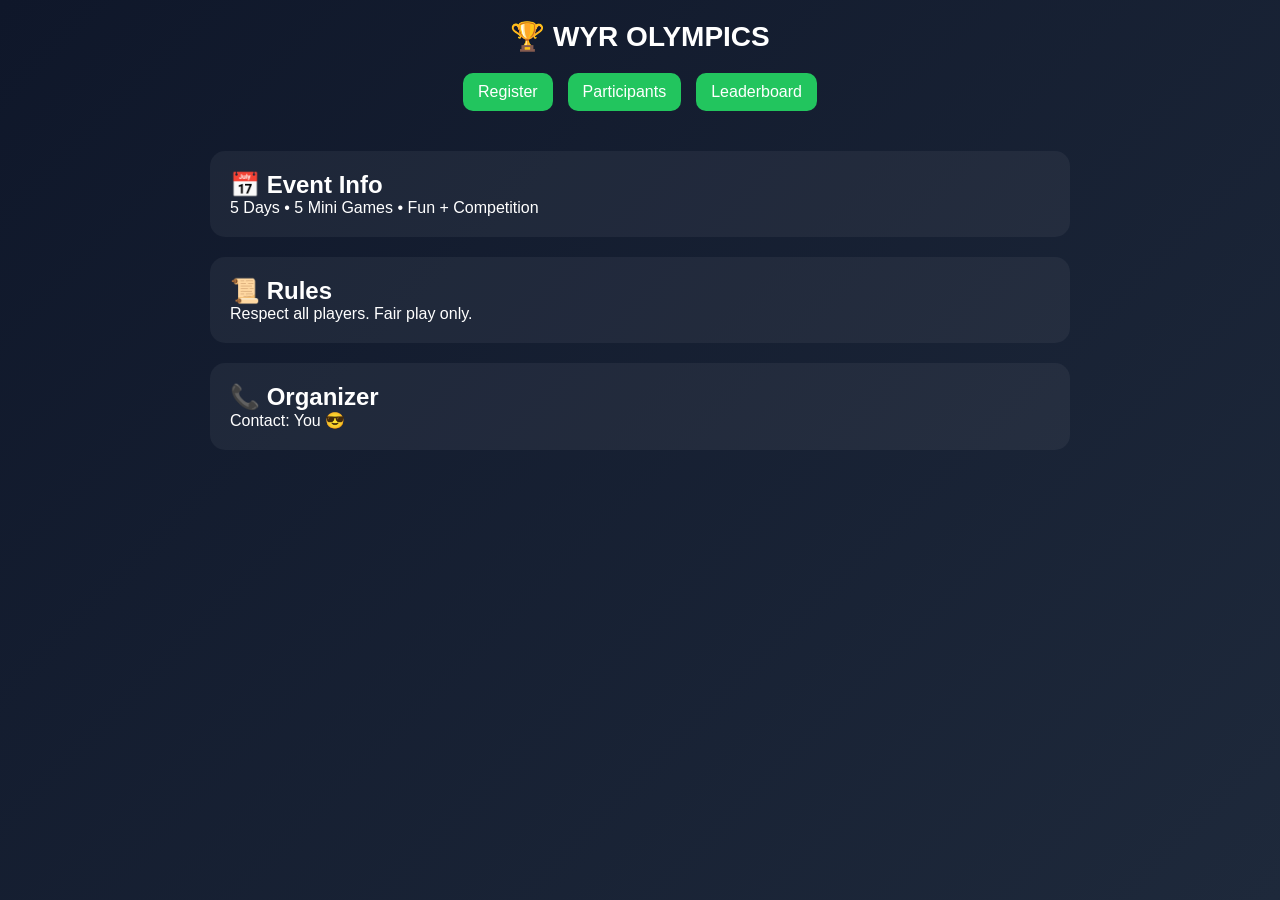
==== index.html @ bc105d22 "Add files via upload" ====
<!DOCTYPE html>
<html>
<head>
  <title>WYR Olympics</title>
  <link rel="stylesheet" href="style.css">
</head>
<body>

<header>🏆 WYR OLYMPICS</header>

<nav>
  <a href="register.html">Register</a>
  <a href="participants.html">Participants</a>
  <a href="leaderboard.html">Leaderboard</a>
</nav>

<div class="container">

  <div class="card">
    <h2>📅 Event Info</h2>
    <p>5 Days • 5 Mini Games • Fun + Competition</p>
  </div>

  <div class="card">
    <h2>📜 Rules</h2>
    <p>Respect all players. Fair play only.</p>
  </div>

  <div class="card">
    <h2>📞 Organizer</h2>
    <p>Contact: You 😎</p>
  </div>

</div>

</body>
</html>
---- style.css ----
* {
  margin: 0;
  padding: 0;
  box-sizing: border-box;
  font-family: 'Segoe UI', sans-serif;
}

body {
  background: linear-gradient(135deg, #0f172a, #1e293b);
  color: white;
  min-height: 100vh;
}

header {
  padding: 20px;
  text-align: center;
  font-size: 28px;
  font-weight: bold;
}

nav {
  display: flex;
  justify-content: center;
  gap: 15px;
  margin-bottom: 20px;
  flex-wrap: wrap;
}

nav a {
  text-decoration: none;
  color: white;
  background: #22c55e;
  padding: 10px 15px;
  border-radius: 10px;
}

.container {
  max-width: 900px;
  margin: auto;
  padding: 20px;
}

.card {
  background: rgba(255,255,255,0.05);
  padding: 20px;
  border-radius: 15px;
  margin-bottom: 20px;
}

input {
  width: 100%;
  padding: 12px;
  margin: 10px 0;
  border-radius: 10px;
  border: none;
}

button {
  width: 100%;
  padding: 12px;
  background: #22c55e;
  border: none;
  border-radius: 10px;
  color: white;
  font-size: 16px;
}

.list p {
  padding: 10px;
  border-bottom: 1px solid rgba(255,255,255,0.1);
}

/* MOBILE */
@media (max-width: 600px) {
  header {
    font-size: 22px;
  }
}
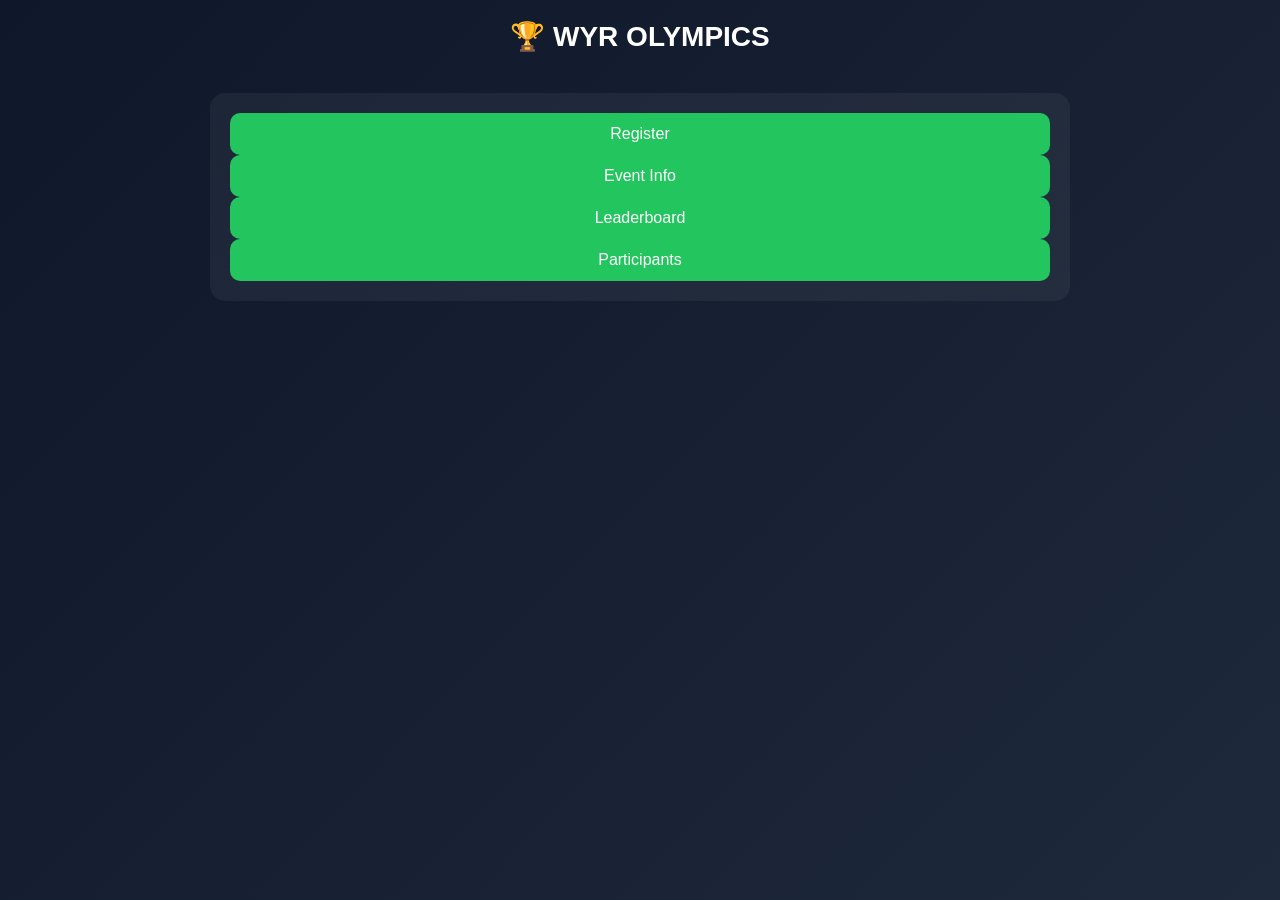
==== commit 690a6e0b: "Update navigation to use buttons instead of links Replaced navigation links with buttons for better " ====
--- a/index.html
+++ b/index.html
@@ -5,33 +5,15 @@
   <link rel="stylesheet" href="style.css">
 </head>
 <body>
-
 <header>🏆 WYR OLYMPICS</header>
 
-<nav>
-  <a href="register.html">Register</a>
-  <a href="participants.html">Participants</a>
-  <a href="leaderboard.html">Leaderboard</a>
-</nav>
-
 <div class="container">
-
   <div class="card">
-    <h2>📅 Event Info</h2>
-    <p>5 Days • 5 Mini Games • Fun + Competition</p>
+    <button onclick="window.location.href='events.html'">Register</button>
+    <button onclick="window.location.href='eventinfo.html'">Event Info</button>
+    <button onclick="window.location.href='leaderboard.html'">Leaderboard</button>
+    <button onclick="window.location.href='participants.html'">Participants</button>
   </div>
-
-  <div class="card">
-    <h2>📜 Rules</h2>
-    <p>Respect all players. Fair play only.</p>
-  </div>
-
-  <div class="card">
-    <h2>📞 Organizer</h2>
-    <p>Contact: You 😎</p>
-  </div>
-
 </div>
-
 </body>
-</html>+</html>
